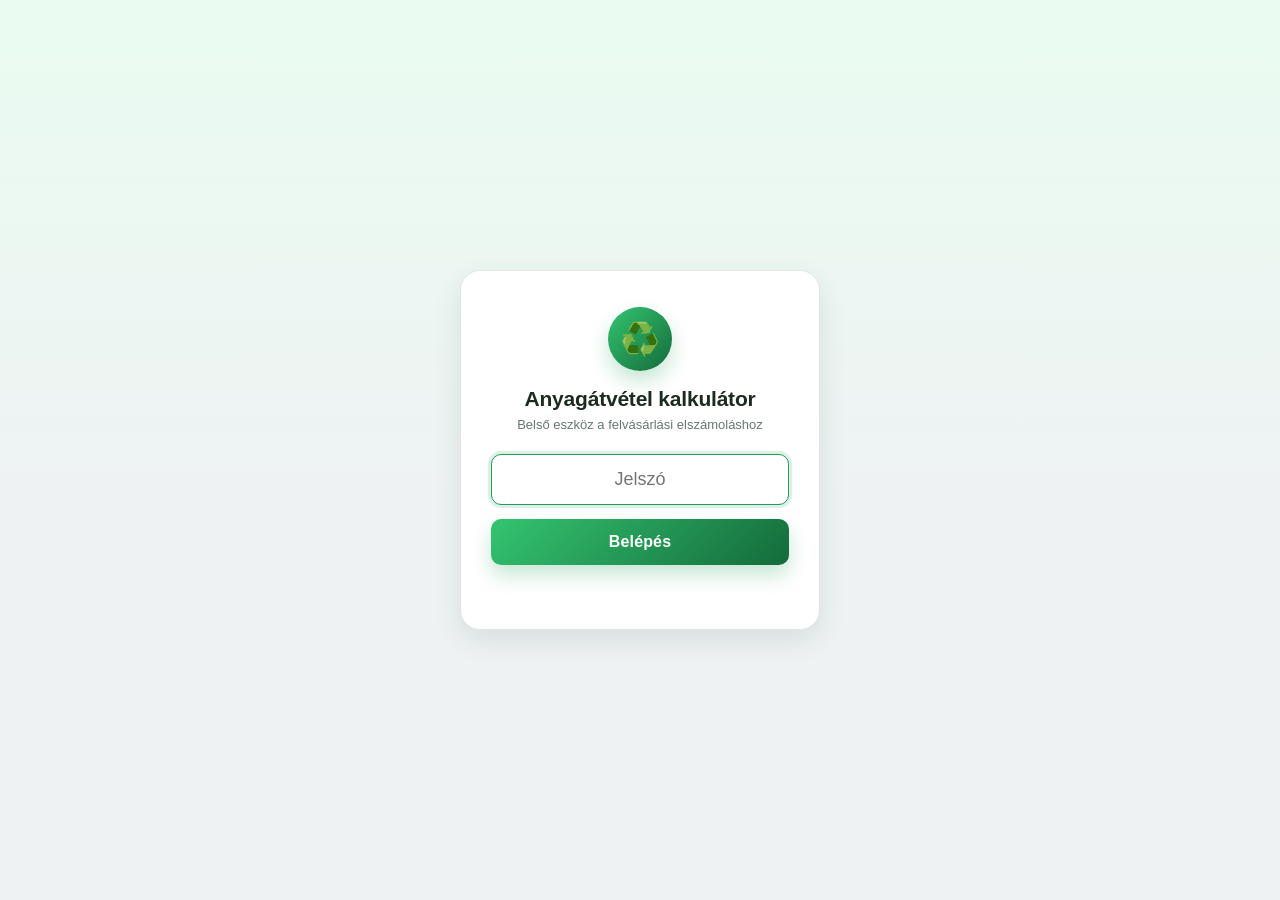
==== index.html @ 2f8d9389 "feat: printing logic and import car type add for printing" ====
<!DOCTYPE html>
<html lang="hu">
<head>
<meta charset="UTF-8">
<meta name="viewport" content="width=device-width, initial-scale=1.0">
<title>Anyagátvétel kalkulátor</title>
<link rel="icon" href="data:image/svg+xml,%3Csvg xmlns='http://www.w3.org/2000/svg' viewBox='0 0 100 100'%3E%3Crect width='100' height='100' rx='24' fill='%2316a34a'/%3E%3Ctext x='50' y='68' font-size='58' text-anchor='middle'%3E%E2%99%BB%EF%B8%8F%3C/text%3E%3C/svg%3E">
<link rel="stylesheet" href="style.css">
</head>
<body>

  <div id="login-screen">
    <div id="login-box">
      <div class="brand-icon" aria-hidden="true">♻️</div>
      <h1>Anyagátvétel kalkulátor</h1>
      <p class="login-subtitle">Belső eszköz a felvásárlási elszámoláshoz</p>
      <form id="login-form" autocomplete="off">
        <input type="password" id="password-input" placeholder="Jelszó" autofocus>
        <button type="submit">Belépés</button>
      </form>
      <div id="login-error"></div>
    </div>
  </div>

  <div id="app-screen">
    <header>
      <div class="brand">
        <span class="header-icon" aria-hidden="true">♻️</span>
        <h1>Anyagátvétel kalkulátor</h1>
      </div>
      <div class="header-actions">
        <a class="link-btn" href="settings.html">Beállítások</a>
        <button id="logout-btn" type="button">Kilépés</button>
      </div>
    </header>

    <div class="vehicle-card">
      <p class="vehicle-card-title">Jármű adatai</p>
      <div class="item-row">
        <div class="field">
          <label>Autó márkája</label>
          <input type="text" id="vehicle-make" placeholder="pl. Volkswagen">
        </div>
        <div class="field">
          <label>Rendszám</label>
          <input type="text" id="vehicle-plate" placeholder="pl. HR12ABC">
        </div>
      </div>
    </div>

    <div id="items-list"></div>
    <div id="empty-hint" class="empty-hint">Nincs még tétel. Adj hozzá egyet lent.</div>
    <button id="add-row-btn" type="button">+ Új tétel</button>

    <div id="total-card">
      <span class="label">Fizetendő összesen</span>
      <span class="value" id="total-value">0,00 RON</span>
    </div>

    <button id="print-btn" type="button">🖨️ Elismervény nyomtatása (nem hivatalos)</button>
    <button id="reset-btn" type="button">Új kliens (mindent töröl)</button>
  </div>

  <div id="print-area" class="print-only"></div>

<script src="config.js"></script>
<script src="app.js"></script>
</body>
</html>
---- style.css ----
:root {
  --bg-top: #eafcf1;
  --bg-bottom: #eef2f3;
  --card: #ffffff;
  --border: #e0e7e2;
  --text: #1c2b22;
  --muted: #66786e;
  --accent: #1f9d55;
  --accent-light: #34c471;
  --accent-dark: #146b3a;
  --danger: #c0392b;
  --danger-bg: #fdecea;
  --shadow-sm: 0 2px 8px rgba(20, 60, 35, 0.06);
  --shadow-md: 0 10px 28px rgba(20, 60, 35, 0.10);
  --shadow-glow: 0 10px 20px rgba(31, 157, 85, 0.25);
}
* { box-sizing: border-box; }
body {
  margin: 0;
  font-family: -apple-system, "Segoe UI", Roboto, Arial, sans-serif;
  background: linear-gradient(180deg, var(--bg-top) 0%, var(--bg-bottom) 55%);
  background-attachment: fixed;
  color: var(--text);
  min-height: 100vh;
  -webkit-font-smoothing: antialiased;
}

/* ---------- Brand / icon badges ---------- */
.brand {
  display: flex;
  align-items: center;
  gap: 12px;
}
.brand-icon, .header-icon {
  flex: 0 0 auto;
  display: flex;
  align-items: center;
  justify-content: center;
  border-radius: 50%;
  background: linear-gradient(135deg, var(--accent-light), var(--accent-dark));
  box-shadow: var(--shadow-glow);
  line-height: 1;
}
.brand-icon {
  width: 64px;
  height: 64px;
  font-size: 32px;
  margin: 0 auto 16px;
}
.header-icon {
  width: 42px;
  height: 42px;
  font-size: 20px;
}

/* ---------- Login screen ---------- */
#login-screen {
  min-height: 100vh;
  display: flex;
  align-items: center;
  justify-content: center;
  padding: 24px;
}
#login-box {
  background: var(--card);
  border: 1px solid var(--border);
  border-radius: 20px;
  padding: 36px 30px 32px;
  width: 100%;
  max-width: 360px;
  text-align: center;
  box-shadow: var(--shadow-md);
}
#login-box h1 {
  font-size: 21px;
  margin: 0 0 6px;
  letter-spacing: -0.01em;
}
.login-subtitle {
  font-size: 13px;
  color: var(--muted);
  margin: 0 0 22px;
}
#login-box input {
  width: 100%;
  padding: 14px;
  font-size: 18px;
  border: 1px solid var(--border);
  border-radius: 10px;
  margin-bottom: 14px;
  text-align: center;
  background: #fafcfb;
  transition: border-color .15s, box-shadow .15s;
}
#login-box input:focus {
  outline: none;
  border-color: var(--accent);
  box-shadow: 0 0 0 3px rgba(31, 157, 85, 0.15);
  background: #fff;
}
#login-box button {
  width: 100%;
  padding: 14px;
  font-size: 16px;
  font-weight: 700;
  letter-spacing: 0.01em;
  border: none;
  border-radius: 10px;
  background: linear-gradient(135deg, var(--accent-light), var(--accent-dark));
  color: #fff;
  cursor: pointer;
  box-shadow: var(--shadow-glow);
  transition: transform .1s ease, box-shadow .15s ease;
}
#login-box button:hover { box-shadow: 0 12px 22px rgba(31, 157, 85, 0.32); }
#login-box button:active { transform: translateY(1px) scale(0.99); }
#login-error {
  color: var(--danger);
  font-size: 14px;
  min-height: 20px;
  margin-top: 12px;
  font-weight: 600;
}

/* ---------- Shared app / settings layout ---------- */
#app-screen, #settings-screen {
  display: none;
  padding: 20px 16px 40px;
  max-width: 720px;
  margin: 0 auto;
}
header {
  display: flex;
  align-items: center;
  justify-content: space-between;
  margin-bottom: 20px;
  flex-wrap: wrap;
  gap: 12px;
}
header h1 {
  font-size: 20px;
  margin: 0;
  letter-spacing: -0.01em;
}
.header-actions {
  display: flex;
  align-items: center;
  gap: 10px;
  flex-wrap: wrap;
}
.link-btn {
  display: inline-flex;
  align-items: center;
  text-decoration: none;
  border: 1px solid var(--border);
  border-radius: 10px;
  padding: 9px 15px;
  font-size: 14px;
  font-weight: 600;
  color: var(--accent-dark);
  background: #fff;
  box-shadow: var(--shadow-sm);
  transition: background .15s, transform .1s;
}
.link-btn:hover { background: #f2fbf5; }
.link-btn:active { transform: translateY(1px); }
#logout-btn {
  background: #fff;
  border: 1px solid var(--border);
  border-radius: 10px;
  padding: 9px 15px;
  font-size: 14px;
  font-weight: 600;
  color: var(--muted);
  cursor: pointer;
  box-shadow: var(--shadow-sm);
  transition: background .15s, transform .1s;
}
#logout-btn:hover { background: #f7f7f7; }
#logout-btn:active { transform: translateY(1px); }

/* ---------- Item cards (kalkulátor tételek) ---------- */
#items-list {
  display: flex;
  flex-direction: column;
  gap: 14px;
  margin-bottom: 16px;
}
.item-card {
  background: var(--card);
  border: 1px solid var(--border);
  border-left: 4px solid var(--accent-light);
  border-radius: 16px;
  padding: 16px 18px;
  box-shadow: var(--shadow-sm);
  transition: box-shadow .15s;
}
.item-card:hover { box-shadow: var(--shadow-md); }
.item-row {
  display: flex;
  gap: 12px;
  flex-wrap: wrap;
  margin-bottom: 12px;
}
.item-row:last-child { margin-bottom: 0; }
.item-row-top { align-items: flex-end; }

.field {
  flex: 1;
  min-width: 150px;
  display: flex;
  flex-direction: column;
  gap: 5px;
}
.field label {
  font-size: 12px;
  color: var(--muted);
  font-weight: 700;
  text-transform: uppercase;
  letter-spacing: 0.03em;
}

select, .kg-input, .kg-loaded-input, .kg-empty-input {
  width: 100%;
  padding: 11px 10px;
  font-size: 16px;
  border: 1px solid var(--border);
  border-radius: 10px;
  background: #fafcfb;
  color: var(--text);
  transition: border-color .15s, box-shadow .15s;
}
select:focus, .kg-input:focus, .kg-loaded-input:focus, .kg-empty-input:focus {
  outline: none;
  border-color: var(--accent);
  box-shadow: 0 0 0 3px rgba(31, 157, 85, 0.15);
  background: #fff;
}
.kg-input, .kg-loaded-input, .kg-empty-input { text-align: right; }

.item-summary {
  padding-top: 12px;
  border-top: 1px dashed var(--border);
  font-size: 14px;
  gap: 8px 18px;
  color: var(--muted);
}
.item-summary strong {
  font-variant-numeric: tabular-nums;
  color: var(--text);
}

.remove-btn, .remove-material-btn {
  background: var(--danger-bg);
  color: var(--danger);
  border: none;
  border-radius: 10px;
  width: 38px;
  height: 38px;
  font-size: 18px;
  line-height: 1;
  cursor: pointer;
  flex: 0 0 auto;
  transition: background .15s, transform .1s;
}
.remove-btn:hover, .remove-material-btn:hover { background: #fbdedb; }
.remove-btn:active, .remove-material-btn:active { transform: scale(0.95); }

#add-row-btn, #add-material-btn {
  margin-top: 2px;
  width: 100%;
  padding: 15px;
  font-size: 15px;
  font-weight: 700;
  border: 1.5px dashed var(--accent);
  border-radius: 12px;
  background: #eef9f1;
  color: var(--accent-dark);
  cursor: pointer;
  transition: background .15s, transform .1s;
}
#add-row-btn:hover, #add-material-btn:hover { background: #e2f5e7; }
#add-row-btn:active, #add-material-btn:active { transform: translateY(1px); }

#total-card {
  background: linear-gradient(135deg, var(--accent-light), var(--accent-dark));
  color: #fff;
  border-radius: 18px;
  padding: 22px 24px;
  display: flex;
  align-items: center;
  justify-content: space-between;
  gap: 12px;
  flex-wrap: wrap;
  margin: 18px 0;
  box-shadow: var(--shadow-glow);
}
#total-card .label {
  font-size: 14px;
  opacity: 0.9;
  font-weight: 600;
  text-transform: uppercase;
  letter-spacing: 0.04em;
}
#total-card .value {
  font-size: 30px;
  font-weight: 800;
  font-variant-numeric: tabular-nums;
}

#reset-btn {
  width: 100%;
  padding: 15px;
  font-size: 15px;
  font-weight: 700;
  border: 1px solid var(--border);
  border-radius: 12px;
  background: #fff;
  color: var(--text);
  cursor: pointer;
  box-shadow: var(--shadow-sm);
  transition: background .15s, transform .1s;
}
#reset-btn:hover { background: #f7f7f7; }
#reset-btn:active { transform: translateY(1px); }

.empty-hint {
  text-align: center;
  color: var(--muted);
  padding: 24px 0;
  font-size: 14px;
  background: var(--card);
  border: 1.5px dashed var(--border);
  border-radius: 16px;
  margin-bottom: 16px;
}

/* ---------- Settings page ---------- */
.settings-desc {
  background: var(--card);
  border: 1px solid var(--border);
  border-radius: 14px;
  padding: 16px 18px;
  font-size: 14px;
  color: var(--muted);
  line-height: 1.55;
  margin-bottom: 18px;
  box-shadow: var(--shadow-sm);
}

#materials-card {
  background: var(--card);
  border: 1px solid var(--border);
  border-radius: 16px;
  padding: 18px;
  margin-bottom: 18px;
  box-shadow: var(--shadow-sm);
}

.materials-header-row, .material-row {
  display: grid;
  grid-template-columns: 1fr 130px 40px;
  gap: 10px;
  align-items: center;
}
.materials-header-row {
  font-size: 12px;
  color: var(--muted);
  font-weight: 700;
  text-transform: uppercase;
  letter-spacing: 0.03em;
  padding: 0 4px 10px;
  border-bottom: 2px solid var(--border);
  margin-bottom: 10px;
}
.material-row {
  padding: 7px 4px;
  border-bottom: 1px solid var(--border);
  margin-bottom: 8px;
}
.material-row:last-of-type { border-bottom: none; margin-bottom: 0; }

.material-name-input, .material-price-input {
  width: 100%;
  padding: 11px 10px;
  font-size: 15px;
  border: 1px solid var(--border);
  border-radius: 10px;
  background: #fafcfb;
  transition: border-color .15s, box-shadow .15s;
}
.material-name-input:focus, .material-price-input:focus {
  outline: none;
  border-color: var(--accent);
  box-shadow: 0 0 0 3px rgba(31, 157, 85, 0.15);
  background: #fff;
}
.material-price-input { text-align: right; }

.settings-actions {
  display: flex;
  gap: 12px;
  flex-wrap: wrap;
  margin-bottom: 12px;
}
#save-btn {
  flex: 1;
  min-width: 140px;
  padding: 15px;
  font-size: 16px;
  font-weight: 700;
  border: none;
  border-radius: 12px;
  background: linear-gradient(135deg, var(--accent-light), var(--accent-dark));
  color: #fff;
  cursor: pointer;
  box-shadow: var(--shadow-glow);
  transition: transform .1s;
}
#save-btn:active { transform: translateY(1px); }
#reset-defaults-btn {
  flex: 1;
  min-width: 140px;
  padding: 15px;
  font-size: 14px;
  font-weight: 700;
  border: 1px solid var(--border);
  border-radius: 12px;
  background: #fff;
  color: var(--danger);
  cursor: pointer;
  box-shadow: var(--shadow-sm);
  transition: background .15s, transform .1s;
}
#reset-defaults-btn:hover { background: #fdf3f2; }
#reset-defaults-btn:active { transform: translateY(1px); }
#save-status {
  text-align: center;
  font-size: 14px;
  font-weight: 600;
  min-height: 20px;
}

/* ---------- Vehicle info card (nyomtatáshoz) ---------- */
.vehicle-card {
  background: var(--card);
  border: 1px solid var(--border);
  border-radius: 16px;
  padding: 16px 18px;
  margin-bottom: 16px;
  box-shadow: var(--shadow-sm);
}
.vehicle-card .item-row { margin-bottom: 0; }
.vehicle-card-title {
  font-size: 12px;
  font-weight: 700;
  text-transform: uppercase;
  letter-spacing: 0.03em;
  color: var(--muted);
  margin: 0 0 12px;
}
#vehicle-make, #vehicle-plate {
  width: 100%;
  padding: 11px 10px;
  font-size: 16px;
  border: 1px solid var(--border);
  border-radius: 10px;
  background: #fafcfb;
  color: var(--text);
  transition: border-color .15s, box-shadow .15s;
}
#vehicle-make:focus, #vehicle-plate:focus {
  outline: none;
  border-color: var(--accent);
  box-shadow: 0 0 0 3px rgba(31, 157, 85, 0.15);
  background: #fff;
}

/* ---------- Nyomtatás gomb ---------- */
#print-btn {
  width: 100%;
  padding: 15px;
  font-size: 15px;
  font-weight: 700;
  border: 1px solid var(--border);
  border-radius: 12px;
  background: #fff;
  color: var(--accent-dark);
  cursor: pointer;
  box-shadow: var(--shadow-sm);
  margin-bottom: 10px;
  transition: background .15s, transform .1s;
}
#print-btn:hover { background: #f2fbf5; }
#print-btn:active { transform: translateY(1px); }

/* ---------- Nyomtatható elismervény ---------- */
.print-only { display: none; }

@media print {
  body * { visibility: hidden; }
  #print-area, #print-area * { visibility: visible; }
  #print-area {
    display: block !important;
    position: absolute;
    top: 0;
    left: 0;
    width: 100%;
    background: #fff;
  }
  @page { margin: 14mm; }
}

.receipt {
  font-family: -apple-system, "Segoe UI", Roboto, Arial, sans-serif;
  color: #111;
  max-width: 640px;
  margin: 0 auto;
  padding: 8px;
}
.receipt-logo {
  display: flex;
  align-items: center;
  gap: 10px;
  margin-bottom: 10px;
  padding-bottom: 12px;
  border-bottom: 2px solid #111;
}
.receipt-logo-icon { font-size: 30px; line-height: 1; }
.receipt-logo-text {
  font-size: 21px;
  font-weight: 800;
  letter-spacing: 0.02em;
  color: #111;
}
.receipt-subtitle {
  font-size: 12px;
  font-weight: 700;
  text-transform: uppercase;
  letter-spacing: 0.08em;
  color: #555;
  margin: 0 0 14px;
}
.receipt h2 { margin: 0 0 10px; font-size: 20px; }
.receipt .receipt-disclaimer {
  font-size: 11px;
  color: #444;
  border: 1px solid #999;
  border-radius: 6px;
  padding: 8px 10px;
  margin-bottom: 16px;
  line-height: 1.4;
}
.receipt .receipt-meta { font-size: 13px; margin-bottom: 16px; }
.receipt .receipt-meta div { margin-bottom: 3px; }
.receipt table {
  width: 100%;
  border-collapse: collapse;
  margin-bottom: 16px;
  font-size: 12.5px;
}
.receipt th, .receipt td {
  border: 1px solid #999;
  padding: 6px 8px;
  text-align: left;
}
.receipt th { background: #f0f0f0; }
.receipt td.num, .receipt th.num {
  text-align: right;
  font-variant-numeric: tabular-nums;
}
.receipt .receipt-total {
  text-align: right;
  font-size: 16px;
  font-weight: 800;
  margin-bottom: 30px;
}
.receipt .receipt-signatures {
  display: flex;
  justify-content: space-between;
  gap: 24px;
  margin-top: 30px;
  font-size: 12px;
}
.receipt .sig-line {
  flex: 1;
  border-top: 1px solid #333;
  padding-top: 4px;
  text-align: center;
  color: #333;
}

/* ---------- Responsive: tablet & phone ---------- */
@media (max-width: 640px) {
  #app-screen, #settings-screen { padding: 16px 12px 32px; }
  header h1 { font-size: 18px; }
  .header-icon { width: 36px; height: 36px; font-size: 17px; }
}

@media (max-width: 480px) {
  #login-box { padding: 30px 22px 26px; border-radius: 18px; }
  .brand-icon { width: 56px; height: 56px; font-size: 28px; }
  #total-card { padding: 18px 20px; }
  #total-card .value { font-size: 25px; }
  .materials-header-row, .material-row {
    grid-template-columns: 1fr 92px 36px;
    gap: 6px;
  }
  .material-name-input, .material-price-input { padding: 10px 8px; font-size: 14px; }
  header {
    flex-direction: column;
    align-items: flex-start;
  }
  .header-actions { width: 100%; justify-content: space-between; }
}
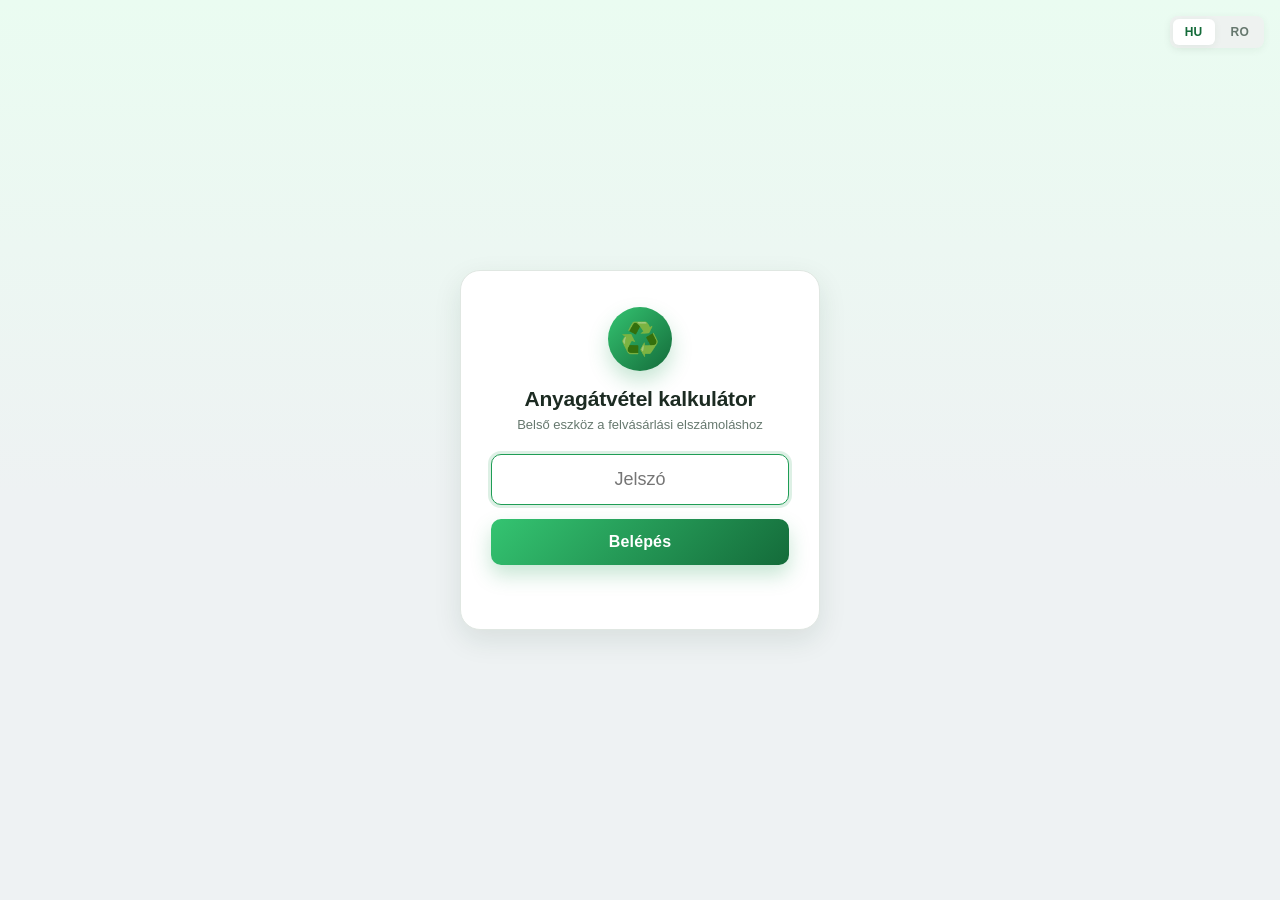
==== commit eff93814: "feat: romanian/hungarian language swap, modifie prices in settings is being saved" ====
--- a/index.html
+++ b/index.html
@@ -10,13 +10,17 @@
 <body>
 
   <div id="login-screen">
+    <div class="lang-switch login-lang-switch">
+      <button type="button" data-lang-btn="hu">HU</button>
+      <button type="button" data-lang-btn="ro">RO</button>
+    </div>
     <div id="login-box">
       <div class="brand-icon" aria-hidden="true">♻️</div>
-      <h1>Anyagátvétel kalkulátor</h1>
-      <p class="login-subtitle">Belső eszköz a felvásárlási elszámoláshoz</p>
+      <h1 data-i18n="calc_login_title">Anyagátvétel kalkulátor</h1>
+      <p class="login-subtitle" data-i18n="calc_login_subtitle">Belső eszköz a felvásárlási elszámoláshoz</p>
       <form id="login-form" autocomplete="off">
-        <input type="password" id="password-input" placeholder="Jelszó" autofocus>
-        <button type="submit">Belépés</button>
+        <input type="password" id="password-input" data-i18n-placeholder="login_password_placeholder" placeholder="Jelszó" autofocus>
+        <button type="submit" data-i18n="login_button">Belépés</button>
       </form>
       <div id="login-error"></div>
     </div>
@@ -26,39 +30,47 @@
     <header>
       <div class="brand">
         <span class="header-icon" aria-hidden="true">♻️</span>
-        <h1>Anyagátvétel kalkulátor</h1>
+        <h1 data-i18n="calc_header_title">Anyagátvétel kalkulátor</h1>
       </div>
       <div class="header-actions">
-        <a class="link-btn" href="settings.html">Beállítások</a>
-        <button id="logout-btn" type="button">Kilépés</button>
+        <div class="lang-switch">
+          <button type="button" data-lang-btn="hu">HU</button>
+          <button type="button" data-lang-btn="ro">RO</button>
+        </div>
+        <a class="link-btn" href="settings.html" data-i18n="settings_link">Beállítások</a>
+        <button id="logout-btn" type="button" data-i18n="logout_button">Kilépés</button>
       </div>
     </header>
 
+    <div id="materials-warning" class="materials-warning" data-i18n="materials_warning" style="display:none">
+      Nem sikerült elérni a legfrissebb árlistát az internetről — alapértelmezett árak jelennek meg, amíg nincs kapcsolat.
+    </div>
+
     <div class="vehicle-card">
-      <p class="vehicle-card-title">Jármű adatai</p>
+      <p class="vehicle-card-title" data-i18n="vehicle_card_title">Jármű adatai</p>
       <div class="item-row">
         <div class="field">
-          <label>Autó márkája</label>
-          <input type="text" id="vehicle-make" placeholder="pl. Volkswagen">
+          <label data-i18n="vehicle_make_label">Autó márkája</label>
+          <input type="text" id="vehicle-make" data-i18n-placeholder="vehicle_make_placeholder" placeholder="pl. Volkswagen">
         </div>
         <div class="field">
-          <label>Rendszám</label>
-          <input type="text" id="vehicle-plate" placeholder="pl. HR12ABC">
+          <label data-i18n="vehicle_plate_label">Rendszám</label>
+          <input type="text" id="vehicle-plate" data-i18n-placeholder="vehicle_plate_placeholder" placeholder="pl. HR12ABC">
         </div>
       </div>
     </div>
 
     <div id="items-list"></div>
-    <div id="empty-hint" class="empty-hint">Nincs még tétel. Adj hozzá egyet lent.</div>
-    <button id="add-row-btn" type="button">+ Új tétel</button>
+    <div id="empty-hint" class="empty-hint" data-i18n="empty_hint">Nincs még tétel. Adj hozzá egyet lent.</div>
+    <button id="add-row-btn" type="button" data-i18n="add_item_button">+ Új tétel</button>
 
     <div id="total-card">
-      <span class="label">Fizetendő összesen</span>
+      <span class="label" data-i18n="total_label">Fizetendő összesen</span>
       <span class="value" id="total-value">0,00 RON</span>
     </div>
 
-    <button id="print-btn" type="button">🖨️ Elismervény nyomtatása (nem hivatalos)</button>
-    <button id="reset-btn" type="button">Új kliens (mindent töröl)</button>
+    <button id="print-btn" type="button" data-i18n="print_button">🖨️ Elismervény nyomtatása (nem hivatalos)</button>
+    <button id="reset-btn" type="button" data-i18n="reset_button">Új kliens (mindent töröl)</button>
   </div>
 
   <div id="print-area" class="print-only"></div>
--- a/style.css
+++ b/style.css
@@ -122,6 +122,43 @@
   font-weight: 600;
 }
 
+/* ---------- Nyelvváltó (HU / RO) ---------- */
+.lang-switch {
+  display: flex;
+  gap: 4px;
+  background: #eef2f0;
+  border-radius: 8px;
+  padding: 3px;
+  flex: 0 0 auto;
+}
+.lang-switch button {
+  border: none;
+  background: transparent;
+  padding: 6px 12px;
+  font-size: 12px;
+  font-weight: 700;
+  letter-spacing: 0.02em;
+  border-radius: 6px;
+  color: var(--muted);
+  cursor: pointer;
+  transition: background .15s, color .15s;
+}
+.lang-switch button:hover { color: var(--text); }
+.lang-switch button.active {
+  background: var(--card);
+  color: var(--accent-dark);
+  box-shadow: var(--shadow-sm);
+}
+.login-lang-switch {
+  position: fixed;
+  top: 16px;
+  right: 16px;
+  margin: 0;
+  width: fit-content;
+  z-index: 10;
+  box-shadow: var(--shadow-sm);
+}
+
 /* ---------- Shared app / settings layout ---------- */
 #app-screen, #settings-screen {
   display: none;
@@ -359,7 +396,7 @@
 
 .materials-header-row, .material-row {
   display: grid;
-  grid-template-columns: 1fr 130px 40px;
+  grid-template-columns: 1fr 1fr 110px 40px;
   gap: 10px;
   align-items: center;
 }
@@ -380,7 +417,7 @@
 }
 .material-row:last-of-type { border-bottom: none; margin-bottom: 0; }
 
-.material-name-input, .material-price-input {
+.material-name-input, .material-name-hu-input, .material-price-input {
   width: 100%;
   padding: 11px 10px;
   font-size: 15px;
@@ -389,7 +426,7 @@
   background: #fafcfb;
   transition: border-color .15s, box-shadow .15s;
 }
-.material-name-input:focus, .material-price-input:focus {
+.material-name-input:focus, .material-name-hu-input:focus, .material-price-input:focus {
   outline: none;
   border-color: var(--accent);
   box-shadow: 0 0 0 3px rgba(31, 157, 85, 0.15);
@@ -404,9 +441,9 @@
   margin-bottom: 12px;
 }
 #save-btn {
-  flex: 1;
-  min-width: 140px;
+  width: 100%;
   padding: 15px;
+  margin-bottom: 12px;
   font-size: 16px;
   font-weight: 700;
   border: none;
@@ -475,6 +512,89 @@
   box-shadow: 0 0 0 3px rgba(31, 157, 85, 0.15);
   background: #fff;
 }
+
+/* ---------- Materials warning banner (offline / fetch fail) ---------- */
+.materials-warning {
+  background: #fff8e6;
+  border: 1px solid #f0d9a0;
+  color: #8a6116;
+  border-radius: 12px;
+  padding: 12px 16px;
+  font-size: 13px;
+  line-height: 1.4;
+  margin-bottom: 16px;
+}
+
+/* ---------- GitHub token card (settings.html) ---------- */
+#github-token-card {
+  background: var(--card);
+  border: 1px solid var(--border);
+  border-radius: 16px;
+  padding: 16px 18px;
+  margin-bottom: 16px;
+  box-shadow: var(--shadow-sm);
+}
+#github-token-card .field { margin-bottom: 10px; }
+#github-token-input {
+  width: 100%;
+  padding: 11px 10px;
+  font-size: 15px;
+  border: 1px solid var(--border);
+  border-radius: 10px;
+  background: #fafcfb;
+  color: var(--text);
+  transition: border-color .15s, box-shadow .15s;
+}
+#github-token-input:focus {
+  outline: none;
+  border-color: var(--accent);
+  box-shadow: 0 0 0 3px rgba(31, 157, 85, 0.15);
+  background: #fff;
+}
+.remember-token-label {
+  display: flex;
+  align-items: center;
+  gap: 8px;
+  font-size: 13px;
+  color: var(--muted);
+  margin-bottom: 12px;
+  cursor: pointer;
+}
+.remember-token-label input[type="checkbox"] {
+  width: 16px;
+  height: 16px;
+  accent-color: var(--accent);
+  cursor: pointer;
+}
+.token-hint {
+  font-size: 12px;
+  color: var(--muted);
+  line-height: 1.5;
+  margin: 0;
+}
+.token-hint code {
+  background: #f0f2f0;
+  padding: 1px 5px;
+  border-radius: 4px;
+  font-size: 11.5px;
+}
+
+#refresh-btn {
+  flex: 1;
+  min-width: 140px;
+  padding: 14px;
+  font-size: 14px;
+  font-weight: 700;
+  border: 1px solid var(--border);
+  border-radius: 12px;
+  background: #fff;
+  color: var(--accent-dark);
+  cursor: pointer;
+  box-shadow: var(--shadow-sm);
+  transition: background .15s, transform .1s;
+}
+#refresh-btn:hover { background: #f2fbf5; }
+#refresh-btn:active { transform: translateY(1px); }
 
 /* ---------- Nyomtatás gomb ---------- */
 #print-btn {
@@ -602,11 +722,17 @@
   .brand-icon { width: 56px; height: 56px; font-size: 28px; }
   #total-card { padding: 18px 20px; }
   #total-card .value { font-size: 25px; }
-  .materials-header-row, .material-row {
-    grid-template-columns: 1fr 92px 36px;
+  .materials-header-row { display: none; }
+  .material-row {
+    display: flex;
+    flex-wrap: wrap;
     gap: 6px;
+    align-items: center;
   }
-  .material-name-input, .material-price-input { padding: 10px 8px; font-size: 14px; }
+  .material-name-input, .material-name-hu-input { flex: 1 1 100%; }
+  .material-price-input { flex: 1 1 auto; min-width: 90px; }
+  .remove-material-btn { flex: 0 0 auto; }
+  .material-name-input, .material-name-hu-input, .material-price-input { padding: 10px 8px; font-size: 14px; }
   header {
     flex-direction: column;
     align-items: flex-start;
